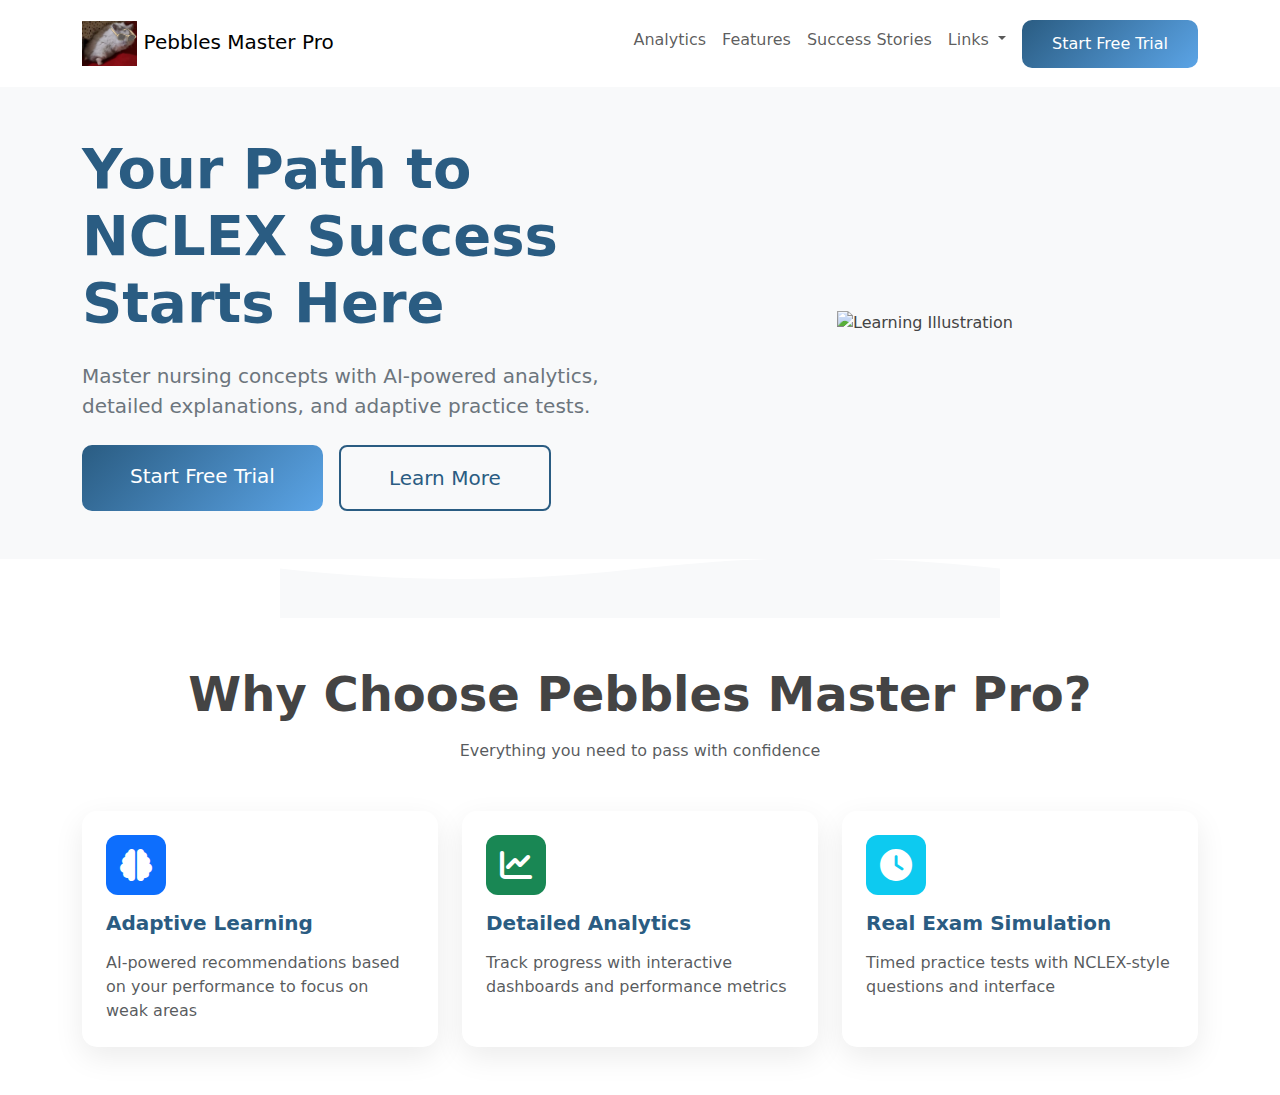
==== index.html @ b81ebfd7 "Upload code" ====
<!DOCTYPE html>
<html lang="en">
<head>
    <meta charset="UTF-8">
    <meta name="viewport" content="width=device-width, initial-scale=1.0">
    <title>NCLEX Master Pro</title>
    <link href="https://cdn.jsdelivr.net/npm/bootstrap@5.3.0/dist/css/bootstrap.min.css" rel="stylesheet">
    <link rel="stylesheet" href="https://cdnjs.cloudflare.com/ajax/libs/font-awesome/6.0.0/css/all.min.css">
    <link href="css/style.css" rel="stylesheet">
</head>
<body>
    <!-- Navigation -->
    <nav class="navbar navbar-expand-lg navbar-light bg-white shadow-sm py-3">
        <div class="container">
            <a class="navbar-brand" href="#">
                <img src="images/logo.png" alt="Pebbles Master Pro" height="45"> Pebbles Master Pro
            </a>
            <button class="navbar-toggler" type="button" data-bs-toggle="collapse" data-bs-target="#navbarNav">
                <span class="navbar-toggler-icon"></span>
            </button>
            <div class="collapse navbar-collapse" id="navbarNav">
                <ul class="navbar-nav ms-auto">
                    <li class="nav-item"><a class="nav-link" href="analytics.html">Analytics</a></li>
                    <li class="nav-item"><a class="nav-link" href="#features">Features</a></li>
                    <li class="nav-item"><a class="nav-link" href="#testimonials"  data-bs-toggle="modal">Success Stories</a></li>
                    <li class="nav-item dropdown">
                        <a class="nav-link dropdown-toggle" href="#" role="button" 
                           data-bs-toggle="dropdown" aria-expanded="false">
                            Links
                        </a>
                        <ul class="dropdown-menu">
                            <!-- <li><a class="dropdown-item" href="https://nurses.archerreview.com/" 
                                   target="_blank">Archer Review</a></li>
                            <li><a class="dropdown-item" href="https://www.ncsbn.org/nclex.htm" 
                                   target="_blank">NCLEX Resources</a></li> -->
                            <li><a class="dropdown-item" href="https://timewarp180.github.io/NCLEX-Case-Study/" 
                                   target="_blank">Case Study</a></li>
                            <li><hr class="dropdown-divider"></li>
                            <li><a class="dropdown-item" href="#about-us-modal" 
                                   data-bs-toggle="modal">About Us</a></li>
                        </ul>
                    </li>
                    <li class="nav-item"><a class="btn btn-primary ms-2" href="quiz.html">Start Free Trial</a></li>
                </ul>
            </div>
        </div>
    </nav>

    <!-- Hero Section -->
    <section class="hero bg-light py-5">
        <div class="container">
            <div class="row align-items-center">
                <div class="col-lg-6">
                    <h1 class="display-4 fw-bold text-primary mb-4">Your Path to NCLEX Success Starts Here</h1>
                    <p class="lead text-secondary mb-4">Master nursing concepts with AI-powered analytics, detailed explanations, and adaptive practice tests.</p>
                    <div class="d-flex gap-3">
                        <a href="quiz.html" class="btn btn-primary btn-lg px-5 py-3">Start Free Trial</a>
                        <a href="#features" class="btn btn-outline-primary btn-lg px-5 py-3">Learn More</a>
                    </div>
                </div>
                <div class="col-lg-6 text-center mt-5 mt-lg-0">
                    <img src="images/Pebbles.gif" alt="Learning Illustration" class="img-fluid" style="max-height: 400px;">
                </div>
            </div>
        </div>
    </section>

    <!-- Wave Divider -->
    <div class="wave-divider">
        <svg viewBox="0 0 1440 120" fill="currentColor">
            <path d="M1440 21.21V120H0V21.21C120 35.07 240 42 360 42s240-6.93 360-20.79c88.328-8.794 154.574-14.333 198.738-16.618A3120.56 3120.56 0 0 1 1440 21.21z"></path>
        </svg>
    </div>

    <!-- Features Section -->
    <section id="features" class="py-5">
        <div class="container">
            <div class="text-center mb-5">
                <h2 class="display-5 fw-bold mb-3">Why Choose Pebbles Master Pro?</h2>
                <p class="text-muted">Everything you need to pass with confidence</p>
            </div>
            
            <div class="row g-4">
                <div class="col-md-6 col-lg-4">
                    <div class="card h-100 border-0 shadow-hover">
                        <div class="card-body p-4">
                            <div class="icon-wrapper bg-primary mb-3">
                                <i class="fas fa-brain fa-2x text-white"></i>
                            </div>
                            <h5 class="card-title mb-3">Adaptive Learning</h5>
                            <p class="card-text text-muted">AI-powered recommendations based on your performance to focus on weak areas</p>
                        </div>
                    </div>
                </div>
                
                <div class="col-md-6 col-lg-4">
                    <div class="card h-100 border-0 shadow-hover">
                        <div class="card-body p-4">
                            <div class="icon-wrapper bg-success mb-3">
                                <i class="fas fa-chart-line fa-2x text-white"></i>
                            </div>
                            <h5 class="card-title mb-3">Detailed Analytics</h5>
                            <p class="card-text text-muted">Track progress with interactive dashboards and performance metrics</p>
                        </div>
                    </div>
                </div>

                <div class="col-md-6 col-lg-4">
                    <div class="card h-100 border-0 shadow-hover">
                        <div class="card-body p-4">
                            <div class="icon-wrapper bg-info mb-3">
                                <i class="fas fa-clock fa-2x text-white"></i>
                            </div>
                            <h5 class="card-title mb-3">Real Exam Simulation</h5>
                            <p class="card-text text-muted">Timed practice tests with NCLEX-style questions and interface</p>
                        </div>
                    </div>
                </div>
            </div>
        </div>

        <div class="modal fade" id="about-us-modal" tabindex="-1">
            <div class="modal-dialog">
                <div class="modal-content">
                    <div class="modal-header">
                        <h5 class="modal-title">About Us</h5>
                        <button type="button" class="btn-close" data-bs-dismiss="modal"></button>
                    </div>
                    <div class="modal-body">
                        <!-- Add image here -->
                        <img src="images/about.jpg" 
                             alt="About Us Image"
                             class="img-fluid rounded mb-3">
                        
                        <p>NCLEX Practice Application</p>
                        <p>Version: 1.0</p>
                        <p>Contact: support@Pebbles.com</p>
                    </div>
                    <div class="modal-footer">
                        <button type="button" class="btn btn-secondary" data-bs-dismiss="modal">Close</button>
                    </div>
                </div>
            </div>
        </div>
    </section>

            <!-- Success Stories Modal -->
        <div class="modal fade" id="testimonials" tabindex="-1">
            <div class="modal-dialog modal-dialog-scrollable modal-lg">
                <div class="modal-content success-modal">
                    <div class="modal-header bg-primary text-white">
                        <h2 class="modal-title">The Mighty Pebbles: Our Inspiration</h2>
                        <button type="button" class="btn-close btn-close-white" data-bs-dismiss="modal"></button>
                    </div>
                    <div class="modal-body">
                        <div class="row g-4">
                            <!-- Origin Story -->
                            <div class="col-12 story-section">
                                <div class="card border-0 shadow-sm">
                                    <img src="images/pebbles-1.jpg" class="card-img-top" alt="Pebbles the Hamster">
                                    <div class="card-body">
                                        <h3 class="text-primary">The Origin Story</h3>
                                        <p class="lead">In a quiet corner of a nursing student's apartment, a tiny Campbell’s Dwarf Hamster named Pebbles began his extraordinary journey...</p>
                                        <p>What started as routine late-night study sessions became the foundation for NCLEX Master Pro. Pebbles' relentless curiosity about medical textbooks and his uncanny ability to "help" organize flashcards inspired his human companion to create something truly special.</p>
                                    </div>
                                </div>
                            </div>

                            <!-- Super Hamster Adventures -->
                            <div class="col-12 story-section">
                                <div class="card border-0 shadow-sm">
                                    <div class="card-body">
                                        <h3 class="text-primary">Super Hamster Adventures</h3>
                                        <div class="row">
                                            <div class="col-md-6">
                                                <img src="images/pebbles-2.jpg" class="img-fluid rounded mb-3" alt="Pebbles in Action">
                                            </div>
                                            <div class="col-md-6">
                                                <ul class="super-list">
                                                    <li>🏆 2023 Nursing Mascot of the Year</li>
                                                    <li>📚 Certified Flashcard Organizer</li>
                                                    <li>⏱️ Time Management Guru</li>
                                                    <li>💡 Stress Relief Specialist</li>
                                                </ul>
                                                <blockquote class="blockquote mt-3">
                                                    <p>"Pebbles taught me that success comes in small packages - both in hamsters and NCLEX prep!"</p>
                                                    <footer class="blockquote-footer">Diamae O., RN</footer>
                                                </blockquote>
                                            </div>
                                        </div>
                                    </div>
                                </div>
                            </div>

                            <!-- Features Inspired by Pebbles -->
                            <div class="col-12 story-section">
                                <div class="card border-0 shadow-sm">
                                    <div class="card-body">
                                        <h3 class="text-primary">Pebbles-Powered Features</h3>
                                        <div class="row row-cols-1 row-cols-md-2 g-4">
                                            <div class="col">
                                                <div class="feature-card">
                                                    <img src="images/pebbles-3.jpg" class="img-fluid rounded" alt="Adaptive Learning">
                                                    <h4 class="mt-3">Adaptive Learning</h4>
                                                    <p>Just like Pebbles adapts to new environments, our AI tailors questions to your learning needs</p>
                                                </div>
                                            </div>
                                            <div class="col">
                                                <div class="feature-card">
                                                    <img src="images/pebbles-4.jpg" class="img-fluid rounded" alt="Stress Relief">
                                                    <h4 class="mt-3">Stress Relief Mode</h4>
                                                    <p>Take study breaks with Pebbles' favorite relaxation techniques (wheel running not required)</p>
                                                </div>
                                            </div>
                                        </div>
                                    </div>
                                </div>
                            </div>
                        </div>
                    </div>
                    <div class="modal-footer">
                        <button type="button" class="btn btn-secondary" data-bs-dismiss="modal">Close</button>
                    </div>
                </div>
            </div>
        </div>

    <!-- Add other sections as needed -->

    <script src="https://cdn.jsdelivr.net/npm/bootstrap@5.3.0/dist/js/bootstrap.bundle.min.js"></script>
    <script src="js/app.js"></script>
</body>
</html>
---- css/style.css ----
:root {
    --primary-color: #2A5C82;
    --secondary-color: #5BA4E6;
    --accent-color: #FF6B6B;
}

body {
    background: white;
    color: #444;
}

.navbar {
    padding: 1rem 0;
    box-shadow: 0 2px 15px rgba(0,0,0,0.05);
}

.hero {
    position: relative;
    padding: 5rem 0;
}

.wave-divider {
    color: #f8f9fa;
    margin-top: -1px;
}

.wave-divider svg {
    display: block;
    width: 100%;
    height: 60px;
}

.shadow-hover {
    transition: all 0.3s ease;
    box-shadow: 0 10px 30px rgba(0,0,0,0.08);
    border-radius: 15px;
}

.shadow-hover:hover {
    transform: translateY(-5px);
    box-shadow: 0 15px 40px rgba(0,0,0,0.1);
}

.icon-wrapper {
    width: 60px;
    height: 60px;
    border-radius: 12px;
    display: flex;
    align-items: center;
    justify-content: center;
}

.btn-primary {
    background: linear-gradient(135deg, var(--primary-color), var(--secondary-color));
    border: none;
    padding: 12px 30px;
    border-radius: 10px;
    transition: all 0.3s ease;
}

.btn-primary:hover {
    transform: translateY(-2px);
    box-shadow: 0 5px 15px rgba(42,92,130,0.3);
}

.btn-outline-primary {
    border: 2px solid var(--primary-color);
    color: var(--primary-color);
    transition: all 0.3s ease;
}

.btn-outline-primary:hover {
    background: var(--primary-color);
    color: white;
}

.text-primary {
    color: var(--primary-color) !important;
}

.card-title {
    color: var(--primary-color);
    font-weight: 600;
}

/* Responsive Adjustments */
@media (max-width: 768px) {
    .hero {
        padding: 3rem 0;
    }
    
    .display-4 {
        font-size: 2.5rem;
    }
}

/* Success Story Modal */
.success-modal .modal-header {
    background: linear-gradient(135deg, var(--primary-color), var(--secondary-color));
    border-radius: 0;
}

.story-section {
    padding: 1.5rem 0;
    border-bottom: 2px solid #f8f9fa;
}

.super-list {
    list-style: none;
    padding-left: 0;
    font-size: 1.1rem;
}

.super-list li {
    padding: 0.5rem 0;
    border-bottom: 1px solid #eee;
}

.super-list li:before {
    content: "🐹";
    margin-right: 0.8rem;
}

.feature-card {
    background: white;
    padding: 1.5rem;
    border-radius: 12px;
    transition: transform 0.3s ease;
}

.feature-card:hover {
    transform: translateY(-5px);
}

.blockquote {
    border-left: 3px solid var(--primary-color);
    padding-left: 1.5rem;
    font-style: italic;
}

@media (max-width: 768px) {
    .success-modal .modal-dialog {
        margin: 0;
    }
    
    .super-list li {
        font-size: 1rem;
    }
}
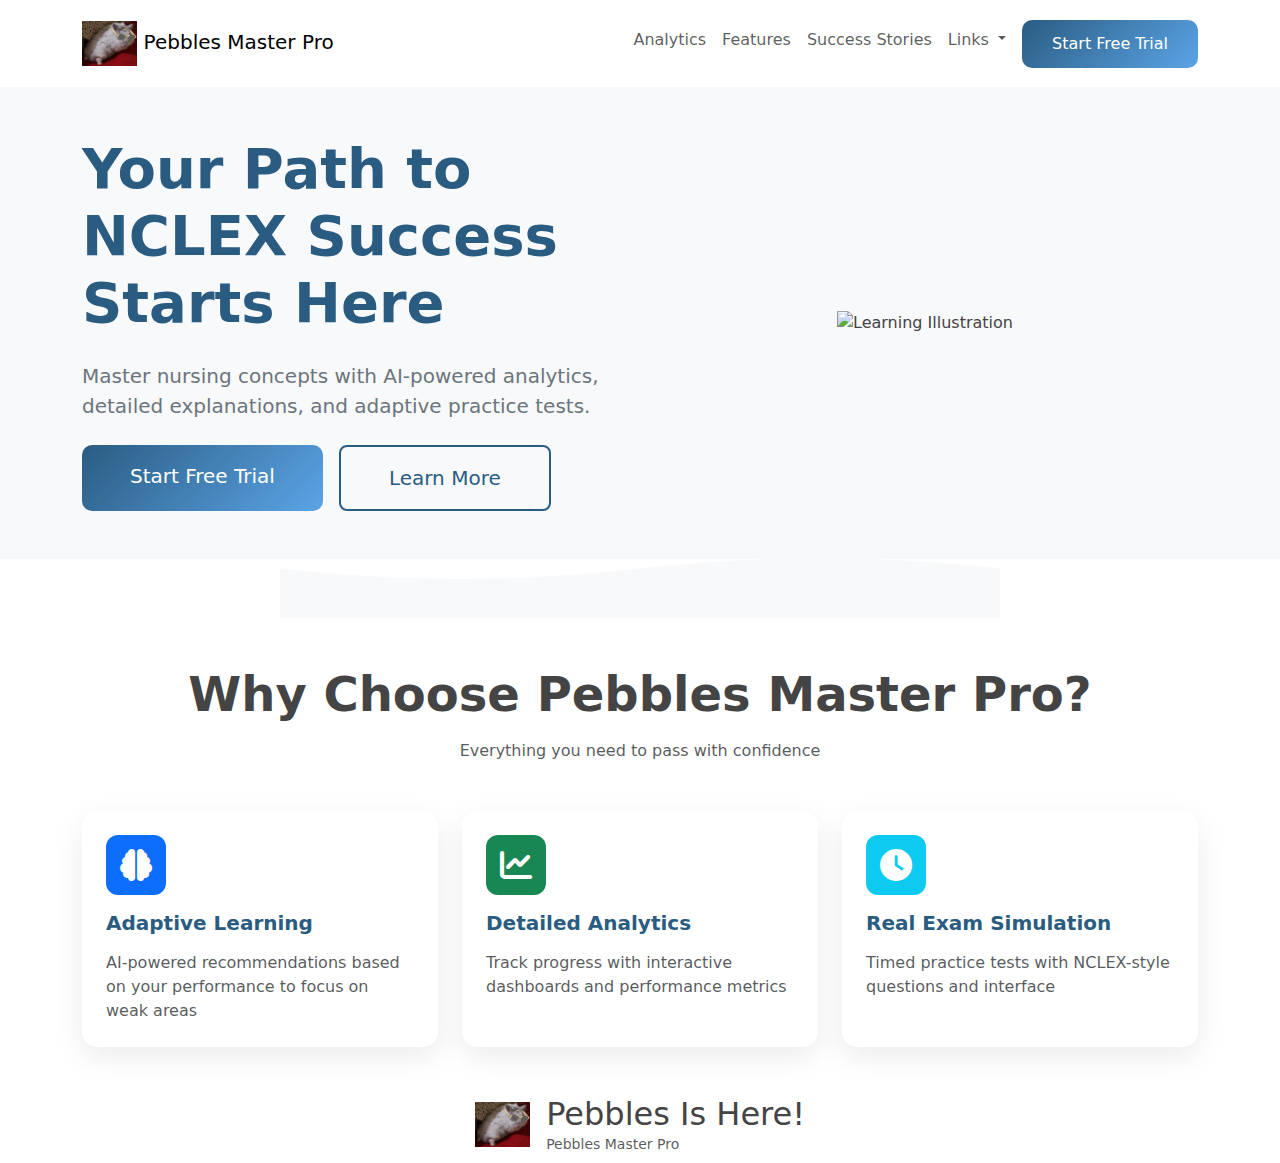
==== commit ad37a5de: "update and bug fixes" ====
--- a/index.html
+++ b/index.html
@@ -3,10 +3,17 @@
 <head>
     <meta charset="UTF-8">
     <meta name="viewport" content="width=device-width, initial-scale=1.0">
-    <title>NCLEX Master Pro</title>
+    <title>Pebbles NCLEX Master Pro</title>
+    <link rel="icon" href="images/icon.jpg" type="image/png">
+    <link rel="shortcut icon" href="images/icon.jpg" type="image/x-icon">
+    <link rel="apple-touch-icon" href="images/icon.jpg">
+    <link rel="manifest" href="manifest.webmanifest" crossorigin="use-credentials">
+    <meta name="theme-color" content="#007bff">
+    
     <link href="https://cdn.jsdelivr.net/npm/bootstrap@5.3.0/dist/css/bootstrap.min.css" rel="stylesheet">
     <link rel="stylesheet" href="https://cdnjs.cloudflare.com/ajax/libs/font-awesome/6.0.0/css/all.min.css">
     <link href="css/style.css" rel="stylesheet">
+
 </head>
 <body>
     <!-- Navigation -->
@@ -34,10 +41,12 @@
                             <li><a class="dropdown-item" href="https://www.ncsbn.org/nclex.htm" 
                                    target="_blank">NCLEX Resources</a></li> -->
                             <li><a class="dropdown-item" href="https://timewarp180.github.io/NCLEX-Case-Study/" 
-                                   target="_blank">Case Study</a></li>
+                                   target="_blank"><i class="fa-solid fa-book me-2"></i>Case Study</a></li>
+                            <li><a class="dropdown-item btn btn-success installBtn d-none" id="installBtn">
+                                <i class="fas fa-download me-2"></i>Install App</a></li>
                             <li><hr class="dropdown-divider"></li>
                             <li><a class="dropdown-item" href="#about-us-modal" 
-                                   data-bs-toggle="modal">About Us</a></li>
+                                   data-bs-toggle="modal"><i class="fas fa-user me-2"></i>About Us</a></li>
                         </ul>
                     </li>
                     <li class="nav-item"><a class="btn btn-primary ms-2" href="quiz.html">Start Free Trial</a></li>
@@ -224,8 +233,18 @@
                 </div>
             </div>
         </div>
-
     <!-- Add other sections as needed -->
+
+    <div class="print-header no-print">
+        <div class="d-flex align-items-center justify-content-center mb-2">
+            <img src="images/logo.png" alt="Pebbles NCLEX" class="me-3" style="height: 45px;">
+            <div>
+                <h2 class="mb-0">Pebbles Is Here!</h2>
+                <div class="text-muted small">Pebbles Master Pro</div>
+            </div>
+        </div>
+    
+    </div>
 
     <script src="https://cdn.jsdelivr.net/npm/bootstrap@5.3.0/dist/js/bootstrap.bundle.min.js"></script>
     <script src="js/app.js"></script>
